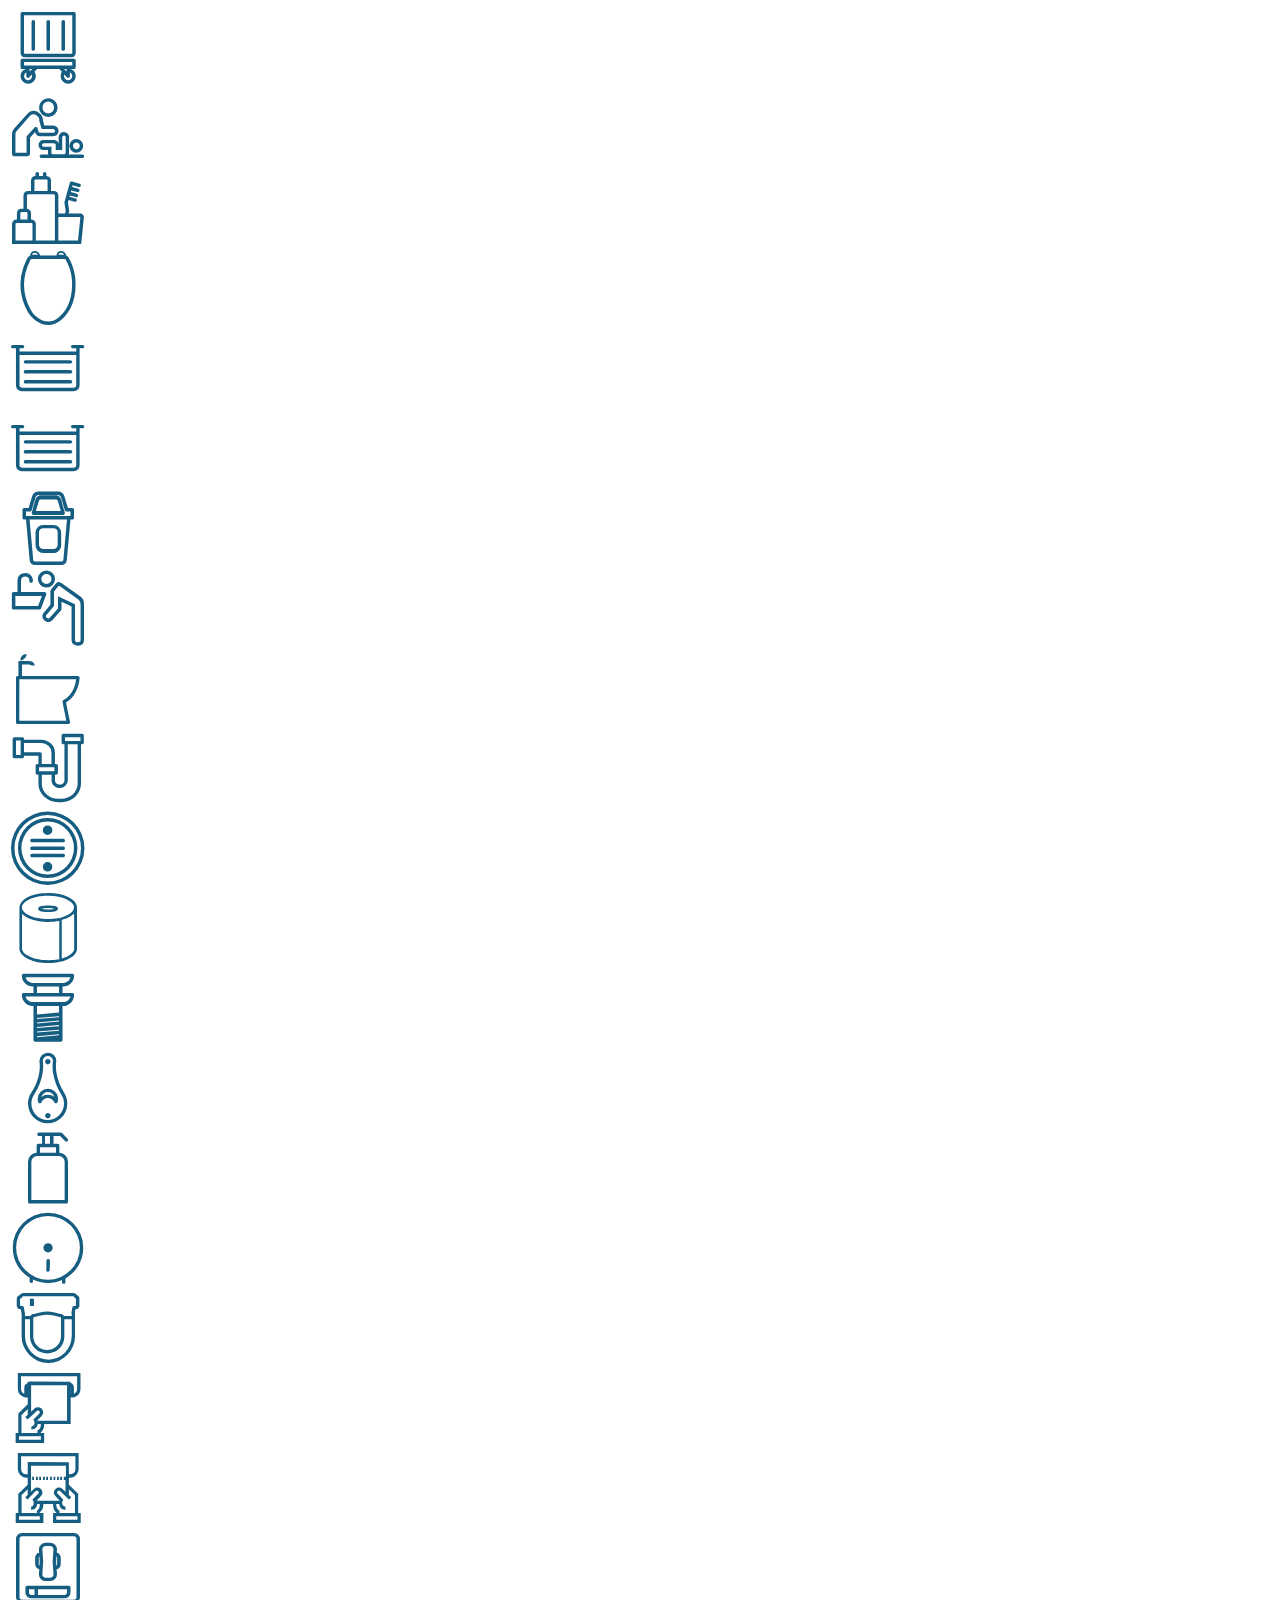
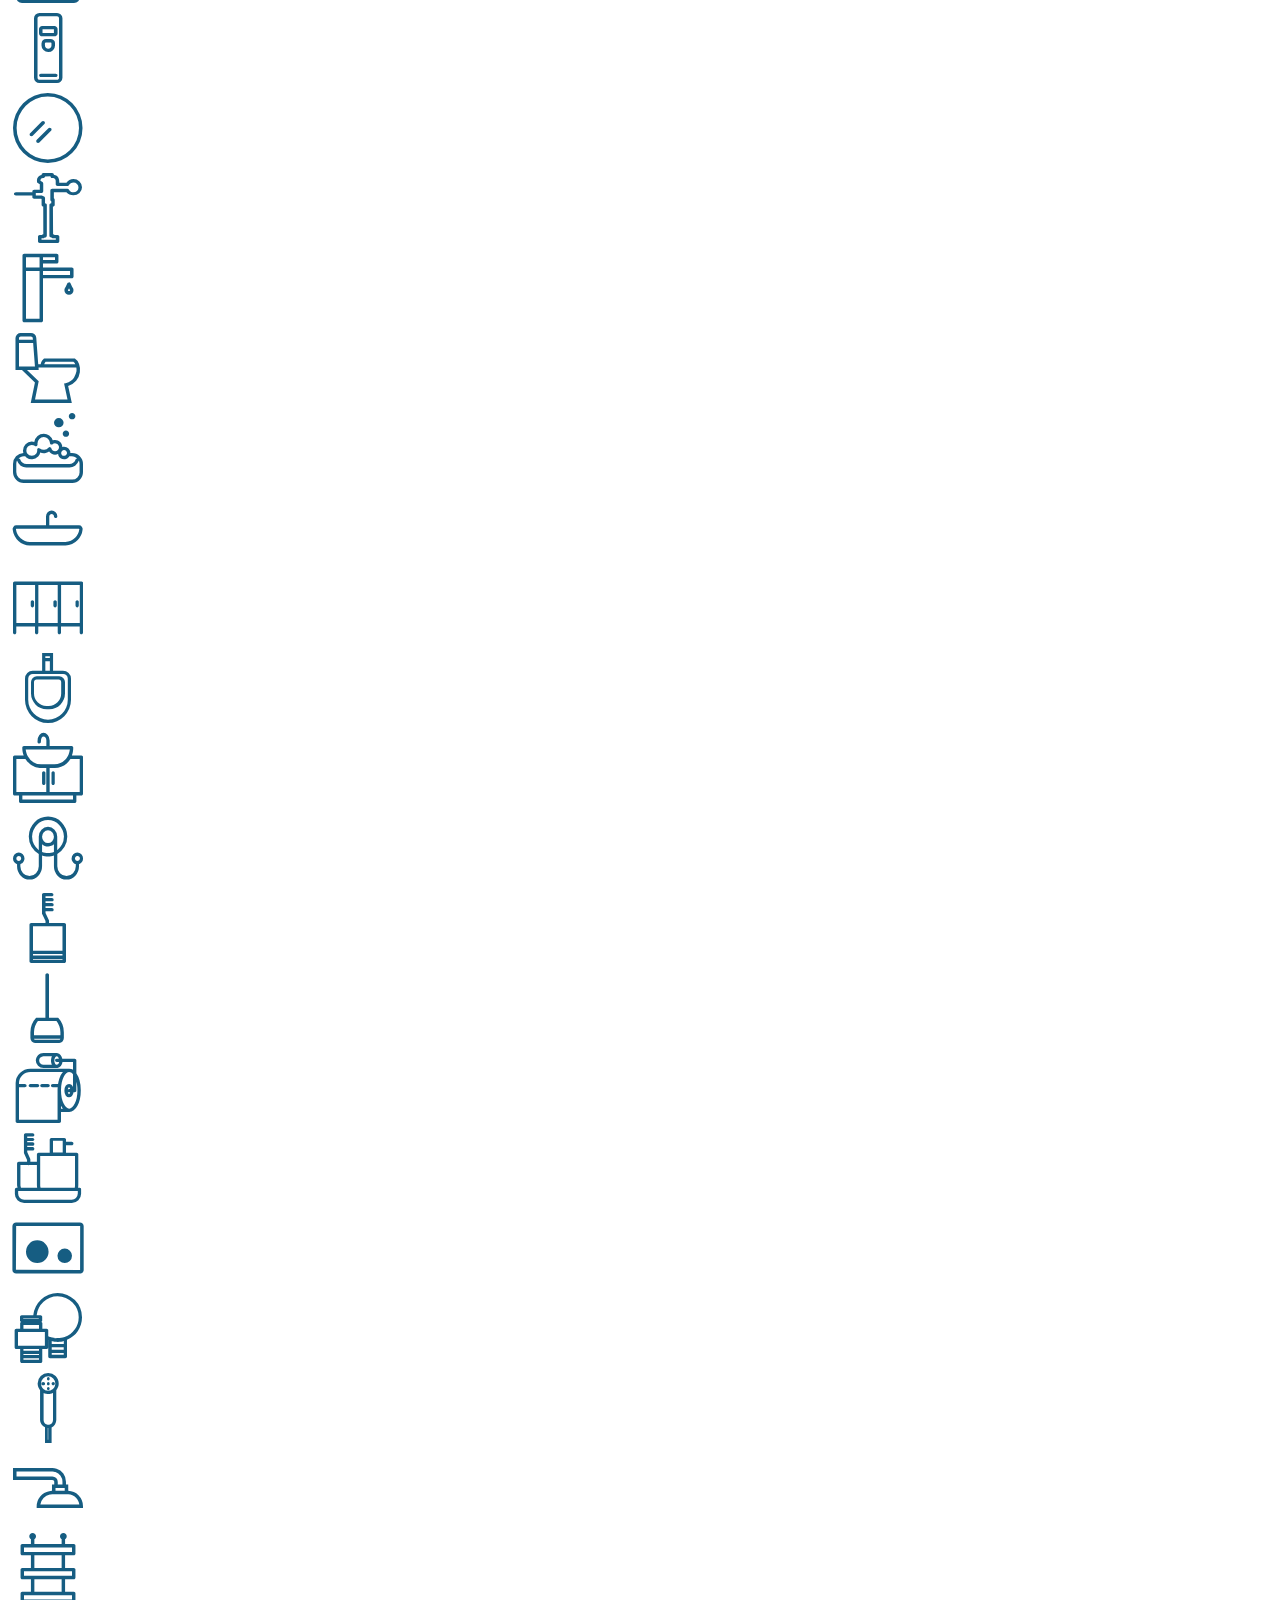
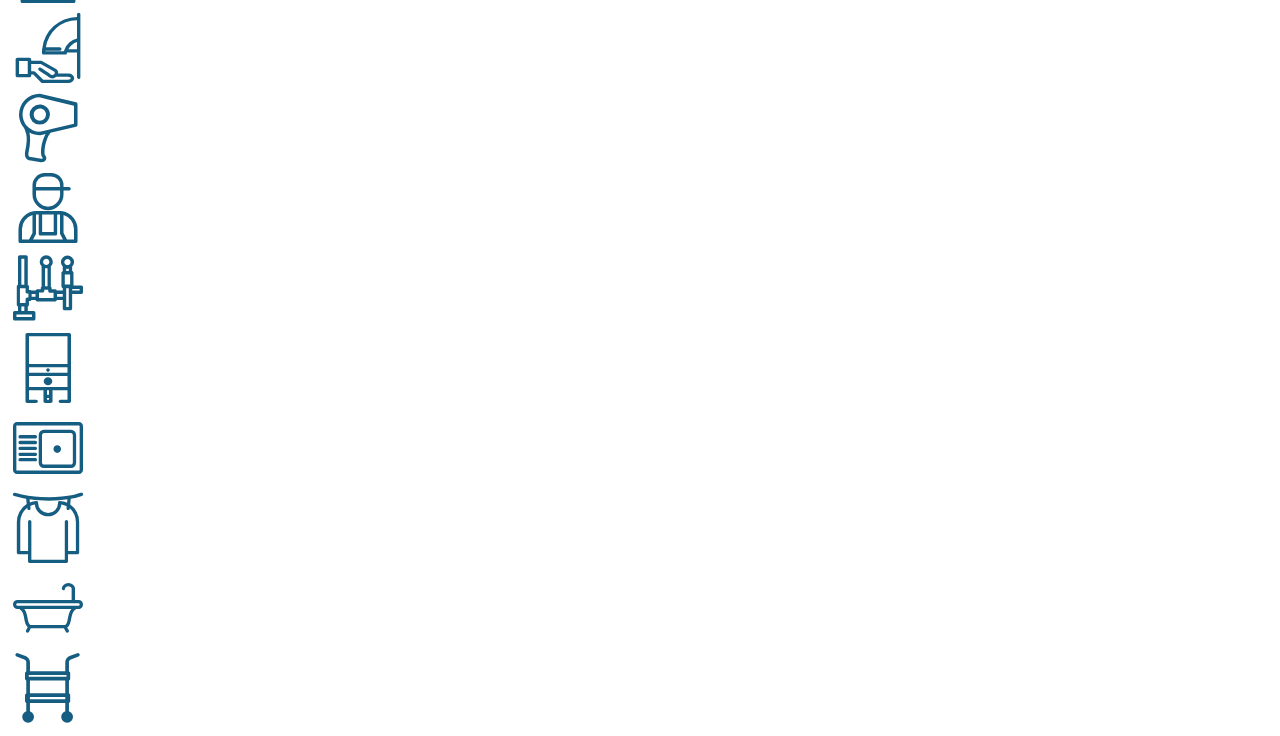
==== index.html @ 5d0fabc0 "Creacion de archivo de referencia para la fuente con los iconos para MPB y Hygolet" ====
<!doctype html>
<html lang="es">
  <head>
    <!-- Required meta tags -->
    <meta charset="utf-8">
    <meta name="viewport" content="width=device-width, initial-scale=1, shrink-to-fit=no">

    <!-- Bootstrap CSS -->
    <link rel="stylesheet" href="https://cdn.jsdelivr.net/npm/bootstrap@4.6.0/dist/css/bootstrap.min.css" integrity="sha384-B0vP5xmATw1+K9KRQjQERJvTumQW0nPEzvF6L/Z6nronJ3oUOFUFpCjEUQouq2+l" crossorigin="anonymous">
    <link rel="stylesheet" href="style-index.css">
    <link rel="icon" type="image/png" href="favicon.png" sizes="16x16">
    <title>Test de iconos para Muebles de Baño</title>
  </head>
  <body>
    
    <div class="container">
        <div class="row mt-5">
            <div class="col-lg-2">
                <i class="icon-accesorios-basureros"></i>
            </div>
            <div class="col-lg-2">
                <i class="icon-accesorios-bebe"></i>
            </div>
            <div class="col-lg-2">
                <i class="icon-accesorios-regadera"></i>
            </div>
            <div class="col-lg-2">
                <i class="icon-asientos-inodoros"></i>
            </div>
            <div class="col-lg-2">
                <i class="icon-asientos-regadera"></i>
            </div>
            <div class="col-lg-2">
                <i class="icon-asientos-regadera"></i>
            </div>
        </div>
        <div class="row mt-5">
            <div class="col-lg-2">
                <i class="icon-basureros"></i>
            </div>
            <div class="col-lg-2">
                <i class="icon-bebederos"></i>
            </div>
            <div class="col-lg-2">
                <i class="icon-bidets"></i>
            </div>
            <div class="col-lg-2">
                <i class="icon-cespol"></i>
            </div>
            <div class="col-lg-2">
                <i class="icon-coladeras"></i>
            </div>
            <div class="col-lg-2">
                <i class="icon-consumibles"></i>
            </div>
        </div>
        <div class="row mt-5">
            <div class="col-lg-2">
                <i class="icon-contra"></i>
            </div>
            <div class="col-lg-2">
                <i class="icon-destapado"></i>
            </div>
            <div class="col-lg-2">
                <i class="icon-dispensador-jabon"></i>
            </div>
            <div class="col-lg-2">
                <i class="icon-dispensador-papel"></i>
            </div>
            <div class="col-lg-2">
                <i class="icon-saniasientos"></i>
            </div>
            <div class="col-lg-2">
                <i class="icon-dispensador-toalla-rollo"></i>
            </div>
        </div>
        <div class="row mt-5">
            <div class="col-lg-2">
                <i class="icon-dispensador-toalla-interdoblada"></i>
            </div>
            <div class="col-lg-2">
                <i class="icon-dispensador-toallas-sanitarias"></i>
            </div>
            <div class="col-lg-2">
                <i class="icon-dispensador-spray"></i>
            </div>
            <div class="col-lg-2">
                <i class="icon-espejos"></i>
            </div>
            <div class="col-lg-2">
                <i class="icon-fluxometros"></i>
            </div>
            <div class="col-lg-2">
                <i class="icon-griferia"></i>
            </div>
        </div>
        <div class="row mt-5">
            <div class="col-lg-2">
                <i class="icon-inodoros"></i>
            </div>
            <div class="col-lg-2">
                <i class="icon-jaboneras"></i>
            </div>
            <div class="col-lg-2">
                <i class="icon-lavabos"></i>
            </div>
            <div class="col-lg-2">
                <i class="icon-mamparas"></i>
            </div>
            <div class="col-lg-2">
                <i class="icon-mingitorios"></i>
            </div>
            <div class="col-lg-2">
                <i class="icon-muebles"></i>
            </div>
        </div>
        <div class="row mt-5">
            <div class="col-lg-2">
                <i class="icon-perchas"></i>
            </div>
            <div class="col-lg-2">
                <i class="icon-portacepillos"></i>
            </div>
            <div class="col-lg-2">
                <i class="icon-portacepillos-inodoro"></i>
            </div>
            <div class="col-lg-2">
                <i class="icon-portapapel"></i>
            </div>
            <div class="col-lg-2">
                <i class="icon-portavasos"></i>
            </div>
            <div class="col-lg-2">
                <i class="icon-pulsadores"></i>
            </div>
        </div>
        <div class="row mt-5">
            <div class="col-lg-2">
                <i class="icon-refacciones"></i>
            </div>
            <div class="col-lg-2">
                <i class="icon-regaderas-higienicas"></i>
            </div>
            <div class="col-lg-2">
                <i class="icon-regaderas"></i>
            </div>
            <div class="col-lg-2">
                <i class="icon-repisas"></i>
            </div>
            <div class="col-lg-2">
                <i class="icon-secadores-manos"></i>
            </div>
            <div class="col-lg-2">
                <i class="icon-secadores-pelo"></i>
            </div>
        </div>
        <div class="row mt-5">
            <div class="col-lg-2">
                <i class="icon-servicios"></i>
            </div>
            <div class="col-lg-2">
                <i class="icon-sistemas-empotrados"></i>
            </div>
            <div class="col-lg-2">
                <i class="icon-tanque-empotrado"></i>
            </div>
            <div class="col-lg-2">
                <i class="icon-tarjas"></i>
            </div>
            <div class="col-lg-2">
                <i class="icon-tendedero"></i>
            </div>
            <div class="col-lg-2">
                <i class="icon-tinas"></i>
            </div>
        </div>
        <div class="row mt-5">
            <div class="col-lg-2">
                <i class="icon-utilitarios"></i>
            </div>
            
        </div>
    </div>

    <!-- Optional JavaScript; choose one of the two! -->

    <!-- Option 1: jQuery and Bootstrap Bundle (includes Popper) -->
    <script src="https://code.jquery.com/jquery-3.5.1.slim.min.js" integrity="sha384-DfXdz2htPH0lsSSs5nCTpuj/zy4C+OGpamoFVy38MVBnE+IbbVYUew+OrCXaRkfj" crossorigin="anonymous"></script>
    <script src="https://cdn.jsdelivr.net/npm/bootstrap@4.6.0/dist/js/bootstrap.bundle.min.js" integrity="sha384-Piv4xVNRyMGpqkS2by6br4gNJ7DXjqk09RmUpJ8jgGtD7zP9yug3goQfGII0yAns" crossorigin="anonymous"></script>

    <!-- Option 2: Separate Popper and Bootstrap JS -->
    <!--
    <script src="https://code.jquery.com/jquery-3.5.1.slim.min.js" integrity="sha384-DfXdz2htPH0lsSSs5nCTpuj/zy4C+OGpamoFVy38MVBnE+IbbVYUew+OrCXaRkfj" crossorigin="anonymous"></script>
    <script src="https://cdn.jsdelivr.net/npm/popper.js@1.16.1/dist/umd/popper.min.js" integrity="sha384-9/reFTGAW83EW2RDu2S0VKaIzap3H66lZH81PoYlFhbGU+6BZp6G7niu735Sk7lN" crossorigin="anonymous"></script>
    <script src="https://cdn.jsdelivr.net/npm/bootstrap@4.6.0/dist/js/bootstrap.min.js" integrity="sha384-+YQ4JLhjyBLPDQt//I+STsc9iw4uQqACwlvpslubQzn4u2UU2UFM80nGisd026JF" crossorigin="anonymous"></script>
    -->
  </body>
</html>
---- style-index.css ----
@font-face {
    font-family: 'mpb-font';
    src:  url('fonts/mpb-font.eot?6jaxa2');
    src:  url('fonts/mpb-font.eot?6jaxa2#iefix') format('embedded-opentype'),
      url('fonts/mpb-font.ttf?6jaxa2') format('truetype'),
      url('fonts/mpb-font.woff?6jaxa2') format('woff'),
      url('fonts/mpb-font.svg?6jaxa2#mpb-font') format('svg');
    font-weight: normal;
    font-style: normal;
    font-display: block;
  }
  
  i {
    /* use !important to prevent issues with browser extensions that change fonts */
    font-family: 'mpb-font' !important;
    speak: never;
    font-style: normal;
    font-weight: normal;
    font-variant: normal;
    text-transform: none;
    line-height: 1;
  
    /* Better Font Rendering =========== */
    -webkit-font-smoothing: antialiased;
    -moz-osx-font-smoothing: grayscale;
  }
  
  .icon-accesorios-basureros:before {
    content: "\e900";
    color: #165d82;
    font-size: 5rem;
  }
  .icon-accesorios-bebe:before {
    content: "\e901";
    color: #165d82;
    font-size: 5rem;
  }
  .icon-accesorios-regadera:before {
    content: "\e902";
    color: #165d82;
    font-size: 5rem;
  }
  .icon-asientos-inodoros:before {
    content: "\e903";
    color: #165d82;
    font-size: 5rem;
  }
  .icon-asientos-regadera:before {
    content: "\e904";
    color: #165d82;
    font-size: 5rem;
  }
  .icon-barras-acero:before {
    content: "\e905";
    color: #165d82;
    font-size: 5rem;
  }
  .icon-basureros:before {
    content: "\e906";
    color: #165d82;
    font-size: 5rem;
  }
  .icon-bebederos:before {
    content: "\e907";
    color: #165d82;
    font-size: 5rem;
  }
  .icon-bidets:before {
    content: "\e908";
    color: #165d82;
    font-size: 5rem;
  }
  .icon-cespol:before {
    content: "\e909";
    color: #165d82;
    font-size: 5rem;
  }
  .icon-coladeras:before {
    content: "\e90a";
    color: #165d82;
    font-size: 5rem;
  }
  .icon-consumibles:before {
    content: "\e90b";
    color: #165d82;
    font-size: 5rem;
  }
  .icon-contra:before {
    content: "\e90c";
    color: #165d82;
    font-size: 5rem;
  }
  .icon-destapado:before {
    content: "\e90d";
    color: #165d82;
    font-size: 5rem;
  }
  .icon-dispensador-jabon:before {
    content: "\e90e";
    color: #165d82;
    font-size: 5rem;
  }
  .icon-dispensador-papel:before {
    content: "\e90f";
    color: #165d82;
    font-size: 5rem;
  }
  .icon-saniasientos:before {
    content: "\e910";
    color: #165d82;
    font-size: 5rem;
  }
  .icon-dispensador-toalla-rollo:before {
    content: "\e911";
    color: #165d82;
    font-size: 5rem;
  }
  .icon-dispensador-toalla-interdoblada:before {
    content: "\e912";
    color: #165d82;
    font-size: 5rem;
  }
  .icon-dispensador-toallas-sanitarias:before {
    content: "\e913";
    color: #165d82;
    font-size: 5rem;
  }
  .icon-dispensador-spray:before {
    content: "\e914";
    color: #165d82;
    font-size: 5rem;
  }
  .icon-espejos:before {
    content: "\e915";
    color: #165d82;
    font-size: 5rem;
  }
  .icon-fluxometros:before {
    content: "\e916";
    color: #165d82;
    font-size: 5rem;
  }
  .icon-griferia:before {
    content: "\e917";
    color: #165d82;
    font-size: 5rem;
  }
  .icon-inodoros:before {
    content: "\e918";
    color: #165d82;
    font-size: 5rem;
  }
  .icon-jaboneras:before {
    content: "\e919";
    color: #165d82;
    font-size: 5rem;
  }
  .icon-lavabos:before {
    content: "\e91a";
    color: #165d82;
    font-size: 5rem;
  }
  .icon-mamparas:before {
    content: "\e91b";
    color: #165d82;
    font-size: 5rem;
  }
  .icon-mingitorios:before {
    content: "\e91c";
    color: #165d82;
    font-size: 5rem;
  }
  .icon-muebles:before {
    content: "\e91d";
    color: #165d82;
    font-size: 5rem;
  }
  .icon-perchas:before {
    content: "\e91e";
    color: #165d82;
    font-size: 5rem;
  }
  .icon-portacepillos:before {
    content: "\e91f";
    color: #165d82;
    font-size: 5rem;
  }
  .icon-portacepillos-inodoro:before {
    content: "\e920";
    color: #165d82;
    font-size: 5rem;
  }
  .icon-portapapel:before {
    content: "\e921";
    color: #165d82;
    font-size: 5rem;
  }
  .icon-portavasos:before {
    content: "\e922";
    color: #165d82;
    font-size: 5rem;
  }
  .icon-pulsadores:before {
    content: "\e923";
    color: #165d82;
    font-size: 5rem;
  }
  .icon-refacciones:before {
    content: "\e924";
    color: #165d82;
    font-size: 5rem;
  }
  .icon-regaderas-higienicas:before {
    content: "\e925";
    color: #165d82;
    font-size: 5rem;
  }
  .icon-regaderas:before {
    content: "\e926";
    color: #165d82;
    font-size: 5rem;
  }
  .icon-repisas:before {
    content: "\e927";
    color: #165d82;
    font-size: 5rem;
  }
  .icon-secadores-manos:before {
    content: "\e928";
    color: #165d82;
    font-size: 5rem;
  }
  .icon-secadores-pelo:before {
    content: "\e929";
    color: #165d82;
    font-size: 5rem;
  }
  .icon-servicios:before {
    content: "\e92a";
    color: #165d82;
    font-size: 5rem;
  }
  .icon-sistemas-empotrados:before {
    content: "\e92b";
    color: #165d82;
    font-size: 5rem;
  }
  .icon-tanque-presurizado:before {
    content: "\e92c";
    color: #165d82;
    font-size: 5rem;
  }
  .icon-tanque-empotrado:before {
    content: "\e92d";
    color: #165d82;
    font-size: 5rem;
  }
  .icon-tarjas:before {
    content: "\e92e";
    color: #165d82;
    font-size: 5rem;
  }
  .icon-tendedero:before {
    content: "\e92f";
    color: #165d82;
    font-size: 5rem;
  }
  .icon-tinas:before {
    content: "\e930";
    color: #165d82;
    font-size: 5rem;
  }
  .icon-utilitarios:before {
    content: "\e931";
    color: #165d82;
    font-size: 5rem;
  }
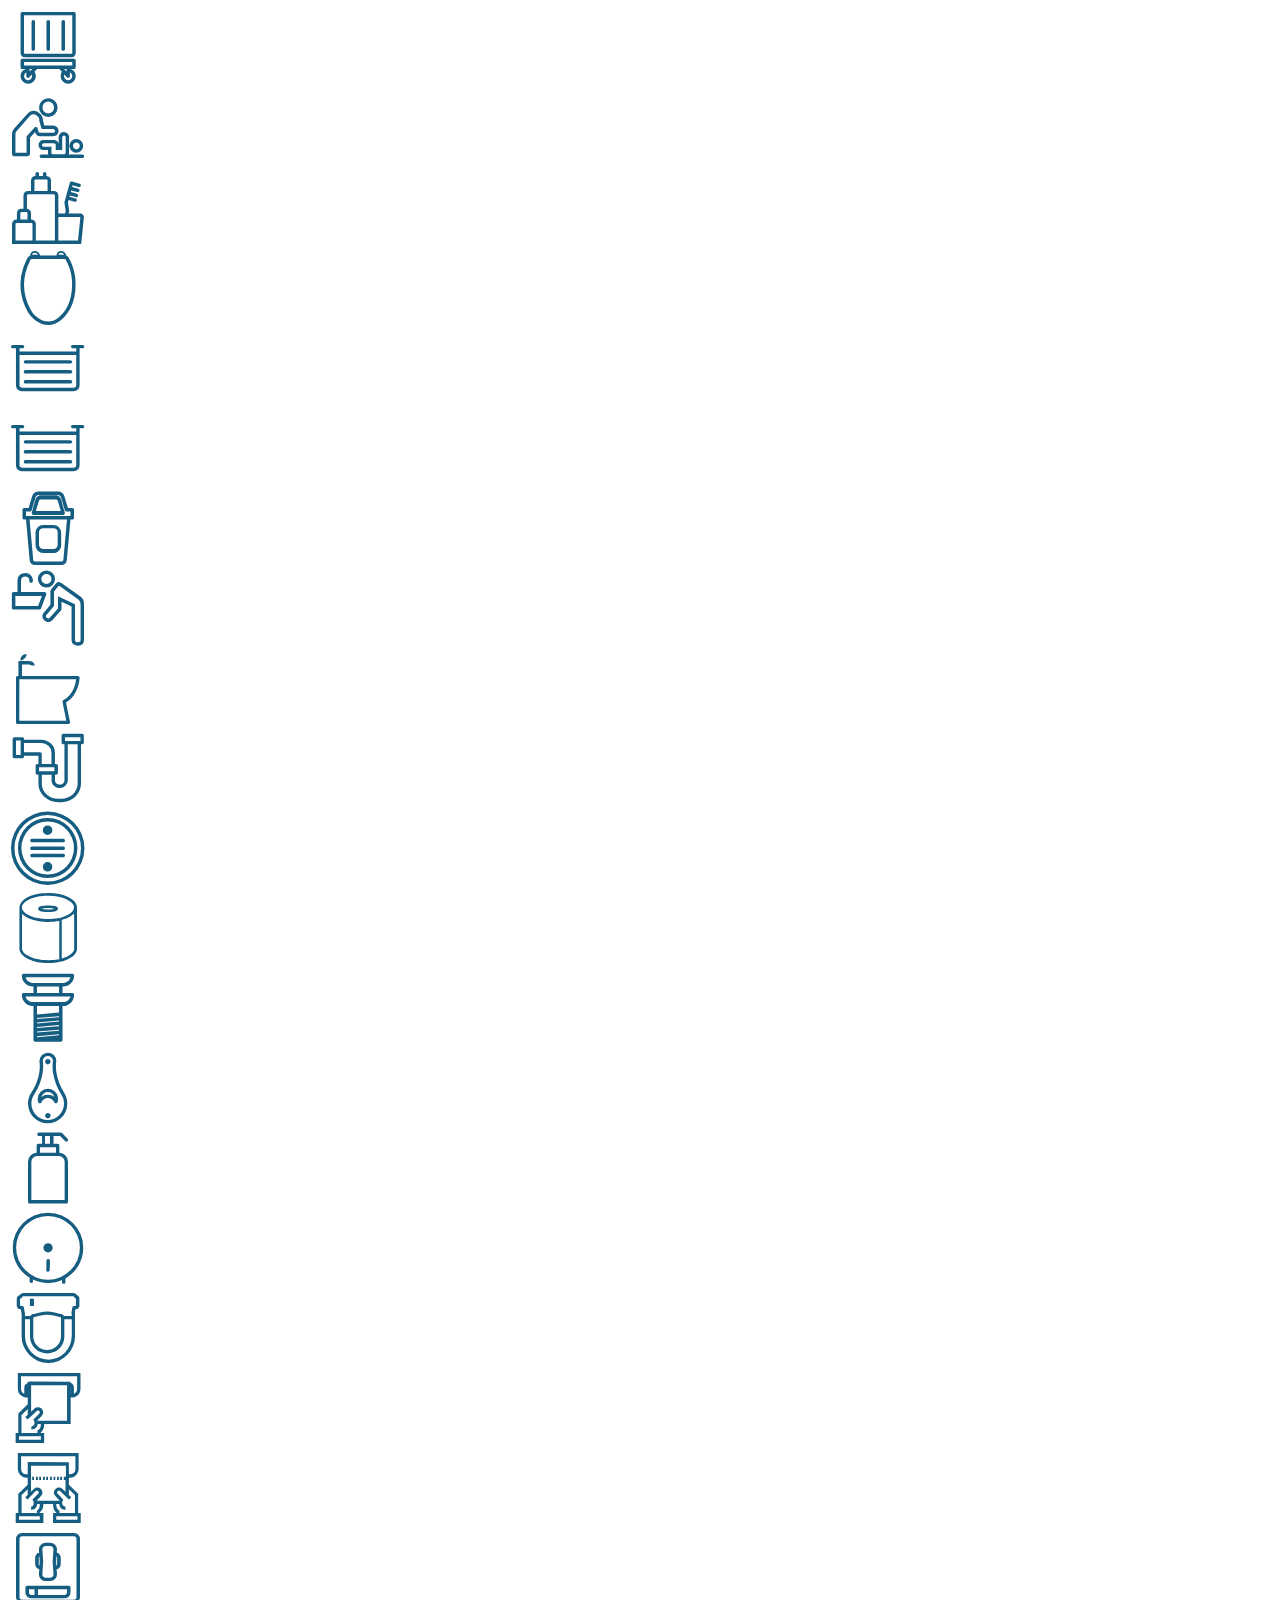
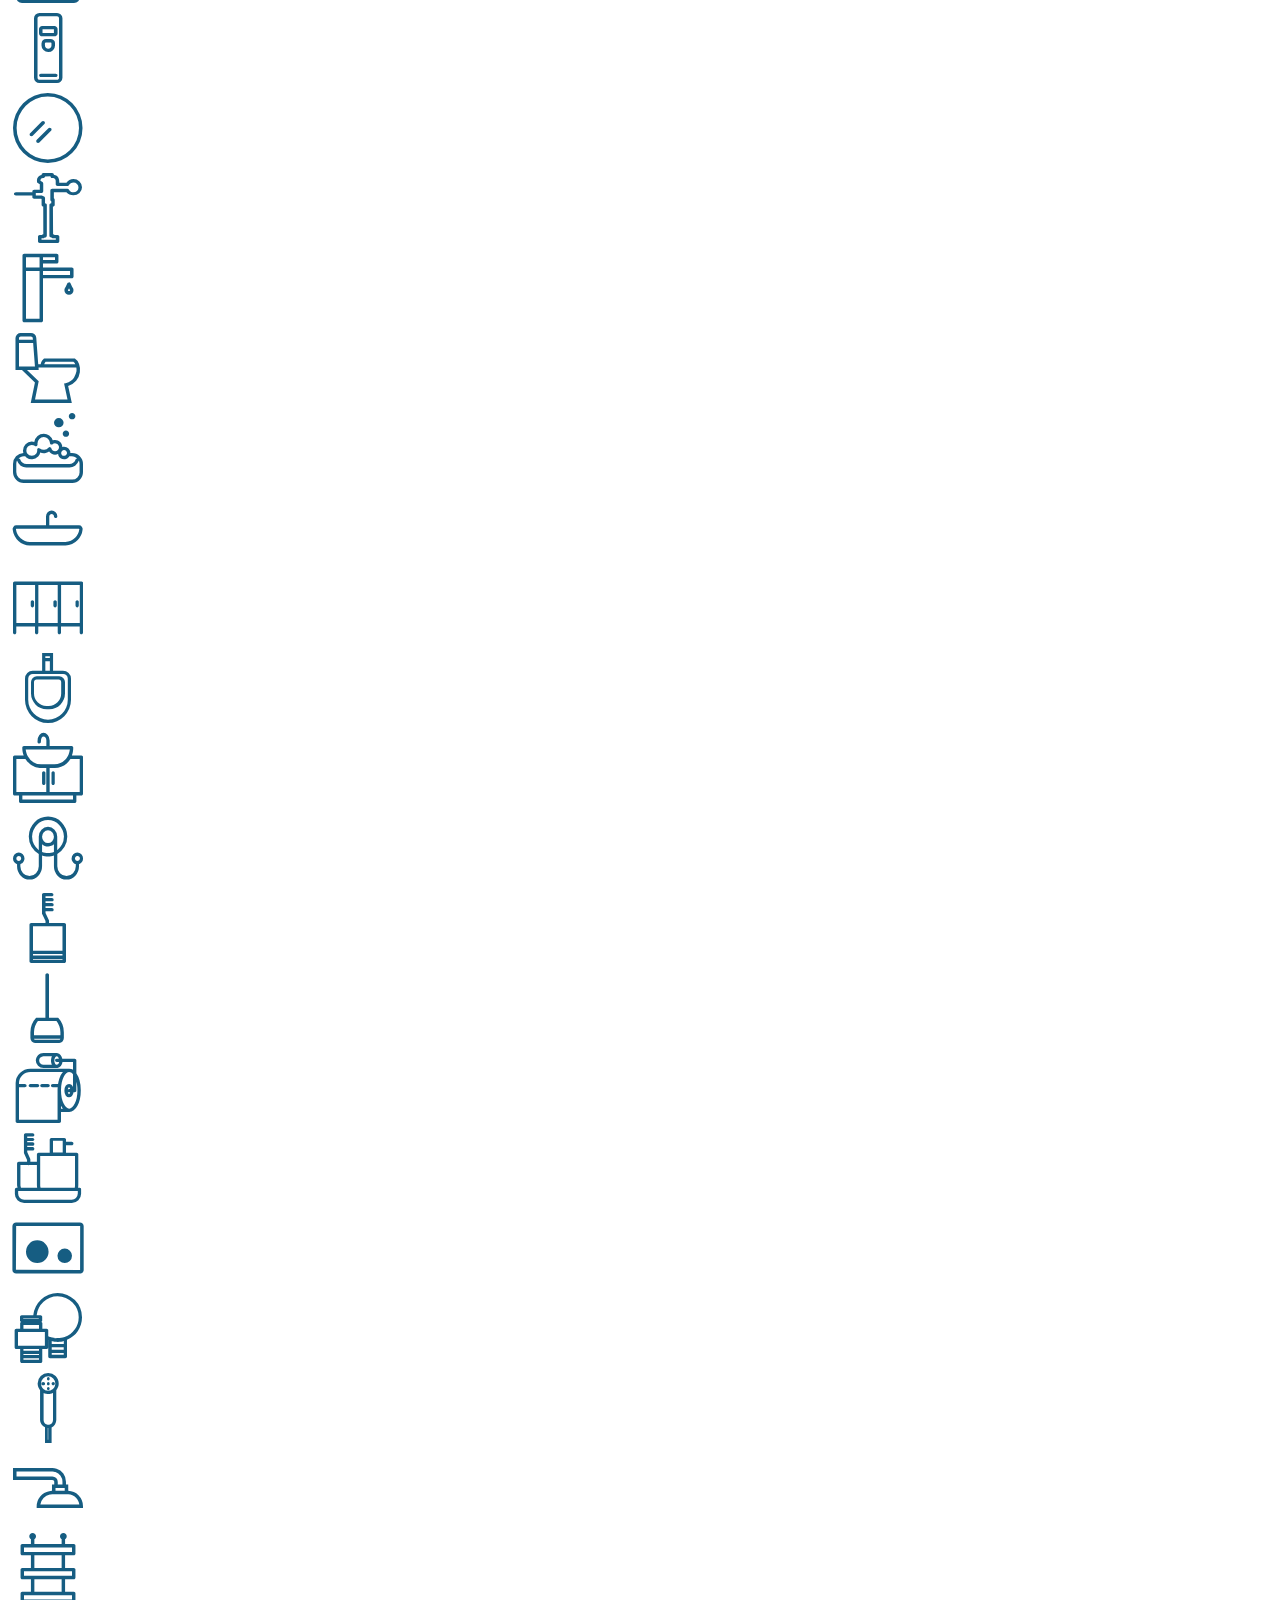
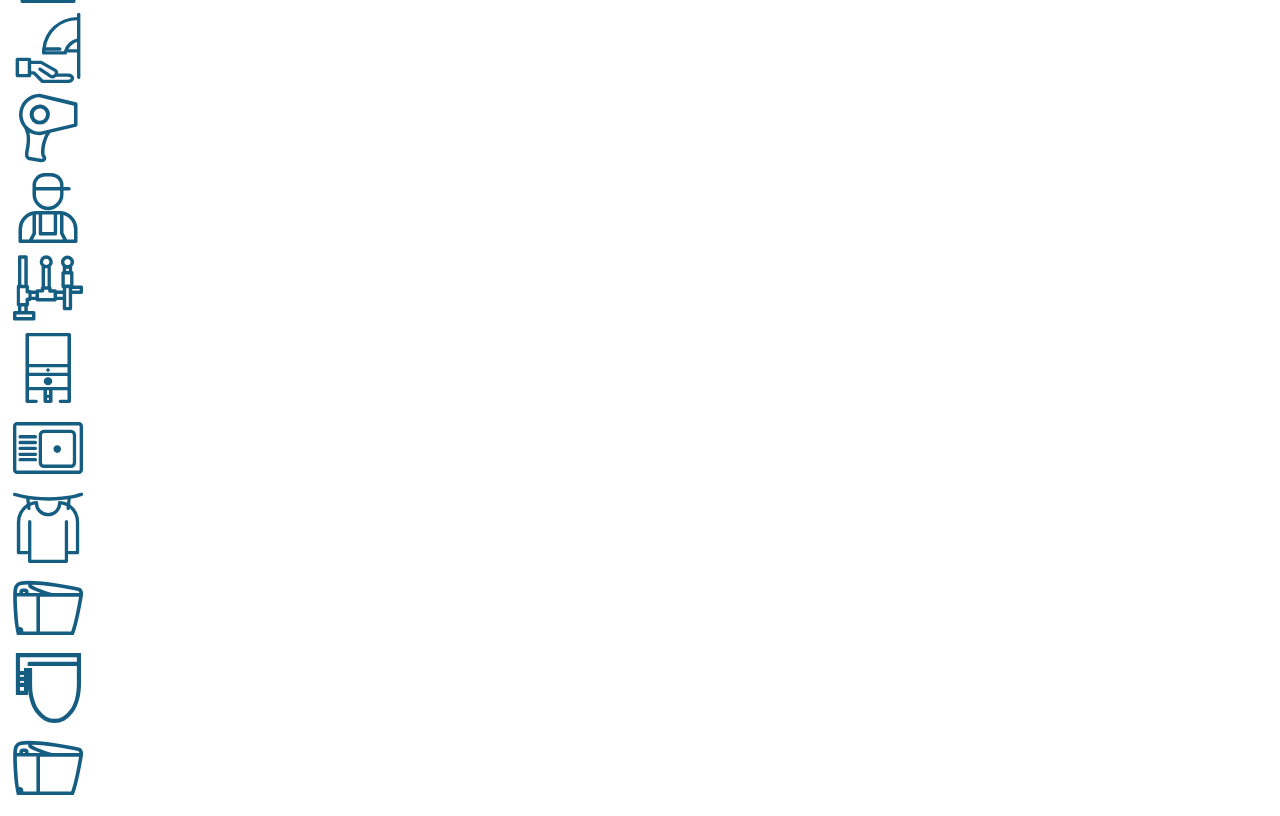
==== commit 0685762d: "Se arreglo el CSS que aputaba a otra carpeta y daba error a los nuevos iconos." ====
--- a/index.html
+++ b/index.html
@@ -7,7 +7,7 @@
 
     <!-- Bootstrap CSS -->
     <link rel="stylesheet" href="https://cdn.jsdelivr.net/npm/bootstrap@4.6.0/dist/css/bootstrap.min.css" integrity="sha384-B0vP5xmATw1+K9KRQjQERJvTumQW0nPEzvF6L/Z6nronJ3oUOFUFpCjEUQouq2+l" crossorigin="anonymous">
-    <link rel="stylesheet" href="style-index.css">
+    <link rel="stylesheet" href="style.css">
     <link rel="icon" type="image/png" href="favicon.png" sizes="16x16">
     <title>Test de iconos para Muebles de Baño</title>
   </head>
@@ -171,12 +171,15 @@
                 <i class="icon-tendedero"></i>
             </div>
             <div class="col-lg-2">
-                <i class="icon-tinas"></i>
-            </div>
-        </div>
-        <div class="row mt-5">
-            <div class="col-lg-2">
-                <i class="icon-utilitarios"></i>
+                <i class="icon-neorest"></i>
+            </div>
+        </div>
+        <div class="row mt-5">
+            <div class="col-lg-2">
+                <i class="icon-washlet"></i>
+            </div>
+            <div class="col-lg-2">
+                <i class="icon-neorest"></i>
             </div>
             
         </div>
--- a/style.css
+++ b/style.css
@@ -0,0 +1,239 @@
+@font-face {
+  font-family: 'mpb-font';
+  src:  url('fonts/mpb-font.eot?ffurwo');
+  src:  url('fonts/mpb-font.eot?ffurwo#iefix') format('embedded-opentype'),
+    url('fonts/mpb-font.ttf?ffurwo') format('truetype'),
+    url('fonts/mpb-font.woff?ffurwo') format('woff'),
+    url('fonts/mpb-font.svg?ffurwo#mpb-font') format('svg');
+  font-weight: normal;
+  font-style: normal;
+  font-display: block;
+}
+
+i {
+  /* use !important to prevent issues with browser extensions that change fonts */
+  font-family: 'mpb-font' !important;
+  speak: never;
+  font-style: normal;
+  font-weight: normal;
+  font-variant: normal;
+  text-transform: none;
+  line-height: 1;
+
+  /* Better Font Rendering =========== */
+  -webkit-font-smoothing: antialiased;
+  -moz-osx-font-smoothing: grayscale;
+}
+
+.icon-neorest:before {
+  content: "\e933";
+  color: #165d82; font-size: 5rem;
+}
+.icon-washlet:before {
+  content: "\e934";
+  color: #165d82; font-size: 5rem;
+}
+.icon-accesorios-basureros:before {
+  content: "\e900";
+  color: #165d82; font-size: 5rem;
+}
+.icon-accesorios-bebe:before {
+  content: "\e901";
+  color: #165d82; font-size: 5rem;
+}
+.icon-accesorios-regadera:before {
+  content: "\e902";
+  color: #165d82; font-size: 5rem;
+}
+.icon-asientos-inodoros:before {
+  content: "\e903";
+  color: #165d82; font-size: 5rem;
+}
+.icon-asientos-regadera:before {
+  content: "\e904";
+  color: #165d82; font-size: 5rem;
+}
+.icon-barras-acero:before {
+  content: "\e905";
+  color: #165d82; font-size: 5rem;
+}
+.icon-basureros:before {
+  content: "\e906";
+  color: #165d82; font-size: 5rem;
+}
+.icon-bebederos:before {
+  content: "\e907";
+  color: #165d82; font-size: 5rem;
+}
+.icon-bidets:before {
+  content: "\e908";
+  color: #165d82; font-size: 5rem;
+}
+.icon-cespol:before {
+  content: "\e909";
+  color: #165d82; font-size: 5rem;
+}
+.icon-coladeras:before {
+  content: "\e90a";
+  color: #165d82; font-size: 5rem;
+}
+.icon-consumibles:before {
+  content: "\e90b";
+  color: #165d82; font-size: 5rem;
+}
+.icon-contra:before {
+  content: "\e90c";
+  color: #165d82; font-size: 5rem;
+}
+.icon-destapado:before {
+  content: "\e90d";
+  color: #165d82; font-size: 5rem;
+}
+.icon-dispensador-jabon:before {
+  content: "\e90e";
+  color: #165d82; font-size: 5rem;
+}
+.icon-dispensador-papel:before {
+  content: "\e90f";
+  color: #165d82; font-size: 5rem;
+}
+.icon-dispensador-spray:before {
+  content: "\e914";
+  color: #165d82; font-size: 5rem;
+}
+.icon-dispensador-toalla-interdoblada:before {
+  content: "\e912";
+  color: #165d82; font-size: 5rem;
+}
+.icon-dispensador-toalla-rollo:before {
+  content: "\e911";
+  color: #165d82; font-size: 5rem;
+}
+.icon-dispensador-toallas-sanitarias:before {
+  content: "\e913";
+  color: #165d82; font-size: 5rem;
+}
+.icon-espejos:before {
+  content: "\e915";
+  color: #165d82; font-size: 5rem;
+}
+.icon-fluxometros:before {
+  content: "\e916";
+  color: #165d82; font-size: 5rem;
+}
+.icon-griferia:before {
+  content: "\e917";
+  color: #165d82; font-size: 5rem;
+}
+.icon-inodoros:before {
+  content: "\e918";
+  color: #165d82; font-size: 5rem;
+}
+.icon-jaboneras:before {
+  content: "\e919";
+  color: #165d82; font-size: 5rem;
+}
+.icon-lavabos:before {
+  content: "\e91a";
+  color: #165d82; font-size: 5rem;
+}
+.icon-mamparas:before {
+  content: "\e91b";
+  color: #165d82; font-size: 5rem;
+}
+.icon-mingitorios:before {
+  content: "\e91c";
+  color: #165d82; font-size: 5rem;
+}
+.icon-muebles:before {
+  content: "\e91d";
+  color: #165d82; font-size: 5rem;
+}
+.icon-perchas:before {
+  content: "\e91e";
+  color: #165d82; font-size: 5rem;
+}
+.icon-portacepillos:before {
+  content: "\e91f";
+  color: #165d82; font-size: 5rem;
+}
+.icon-portacepillos-inodoro:before {
+  content: "\e920";
+  color: #165d82; font-size: 5rem;
+}
+.icon-portapapel:before {
+  content: "\e921";
+  color: #165d82; font-size: 5rem;
+}
+.icon-portavasos:before {
+  content: "\e922";
+  color: #165d82; font-size: 5rem;
+}
+.icon-pulsadores:before {
+  content: "\e923";
+  color: #165d82; font-size: 5rem;
+}
+.icon-refacciones:before {
+  content: "\e924";
+  color: #165d82; font-size: 5rem;
+}
+.icon-regaderas:before {
+  content: "\e926";
+  color: #165d82; font-size: 5rem;
+}
+.icon-regaderas-higienicas:before {
+  content: "\e925";
+  color: #165d82; font-size: 5rem;
+}
+.icon-repisas:before {
+  content: "\e927";
+  color: #165d82; font-size: 5rem;
+}
+.icon-saniasientos:before {
+  content: "\e910";
+  color: #165d82; font-size: 5rem;
+}
+.icon-secadores-manos:before {
+  content: "\e928";
+  color: #165d82; font-size: 5rem;
+}
+.icon-secadores-pelo:before {
+  content: "\e929";
+  color: #165d82; font-size: 5rem;
+}
+.icon-servicios:before {
+  content: "\e92a";
+  color: #165d82; font-size: 5rem;
+}
+.icon-sistemas-empotrados:before {
+  content: "\e92b";
+  color: #165d82; font-size: 5rem;
+}
+.icon-tanque-empotrado:before {
+  content: "\e92d";
+  color: #165d82; font-size: 5rem;
+}
+.icon-tanque-presurizado:before {
+  content: "\e92c";
+  color: #165d82; font-size: 5rem;
+}
+.icon-tarjas:before {
+  content: "\e92e";
+  color: #165d82; font-size: 5rem;
+}
+.icon-tendedero:before {
+  content: "\e92f";
+  color: #165d82; font-size: 5rem;
+}
+.icon-tinas:before {
+  content: "\e930";
+  color: #165d82; font-size: 5rem;
+}
+.icon-toalleros:before {
+  content: "\e932";
+  color: #165d82; font-size: 5rem;
+}
+.icon-utilitarios:before {
+  content: "\e931";
+  color: #165d82; font-size: 5rem;
+}
